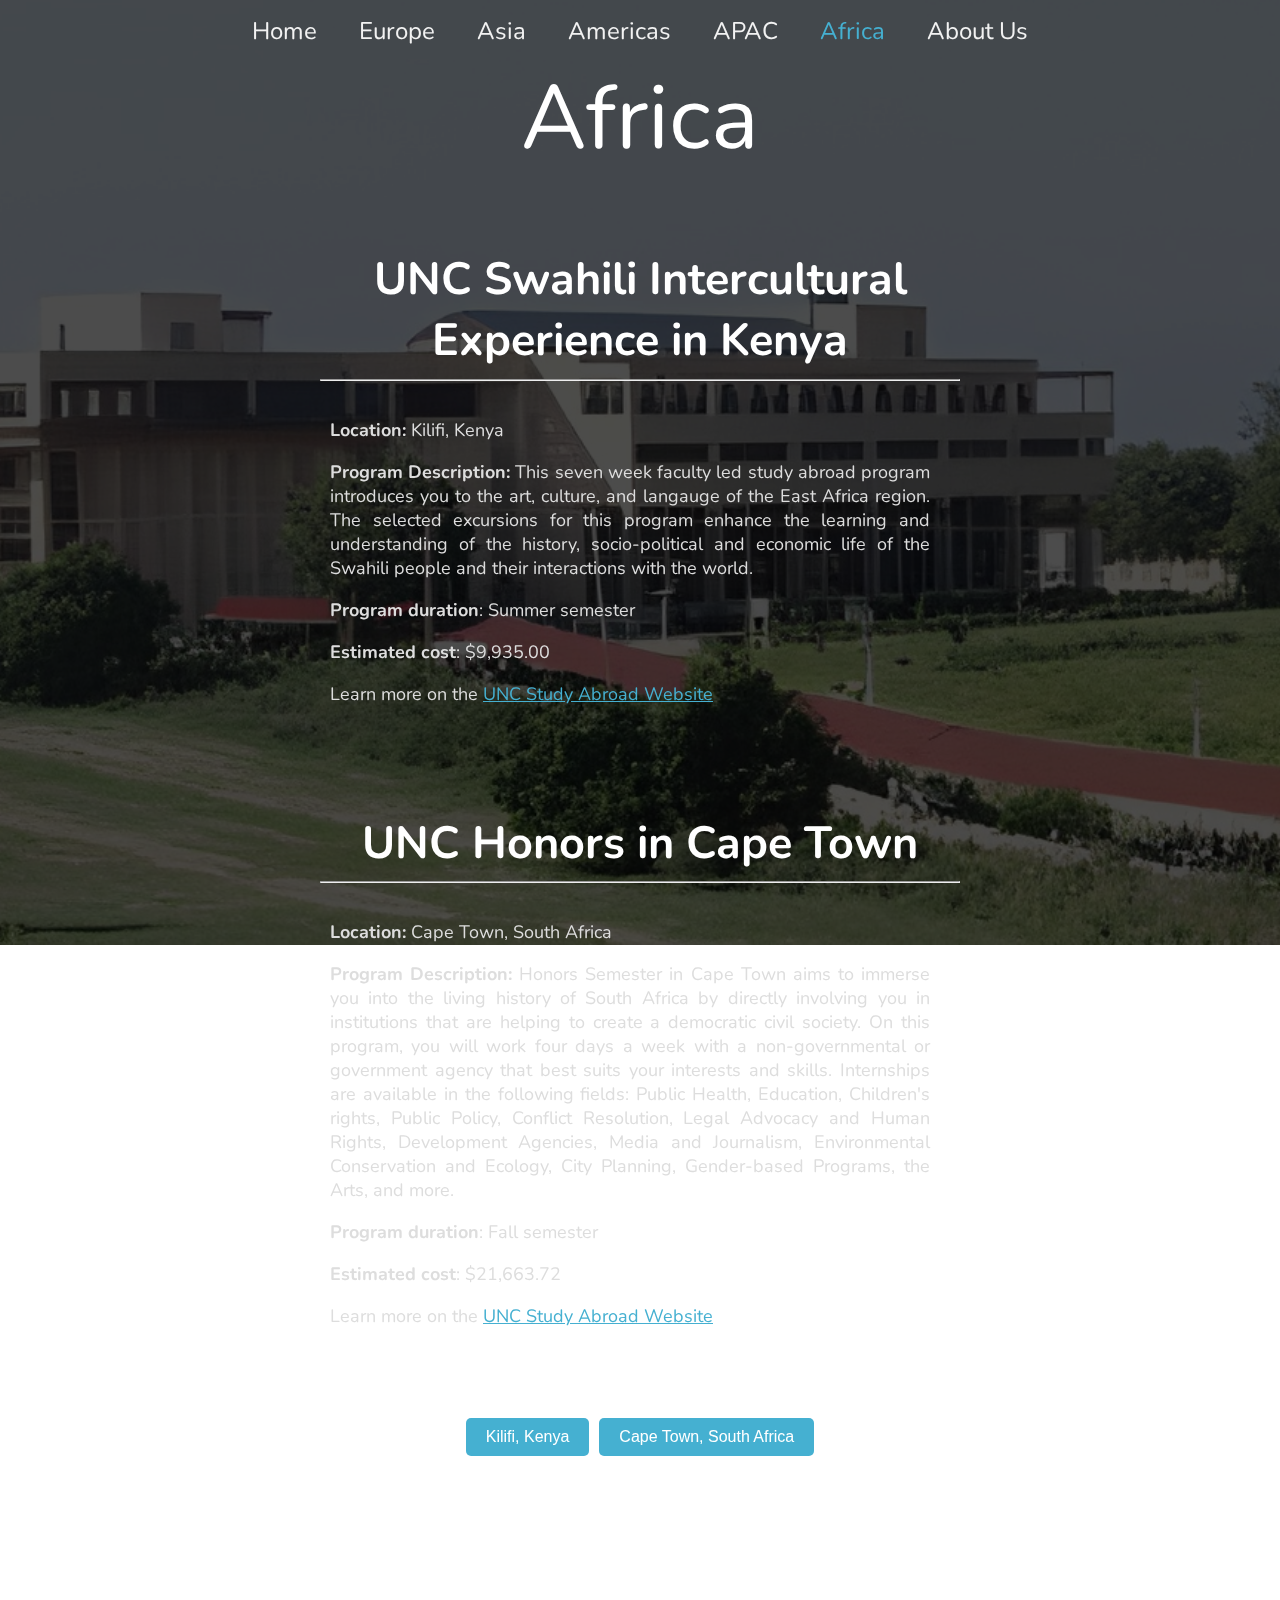
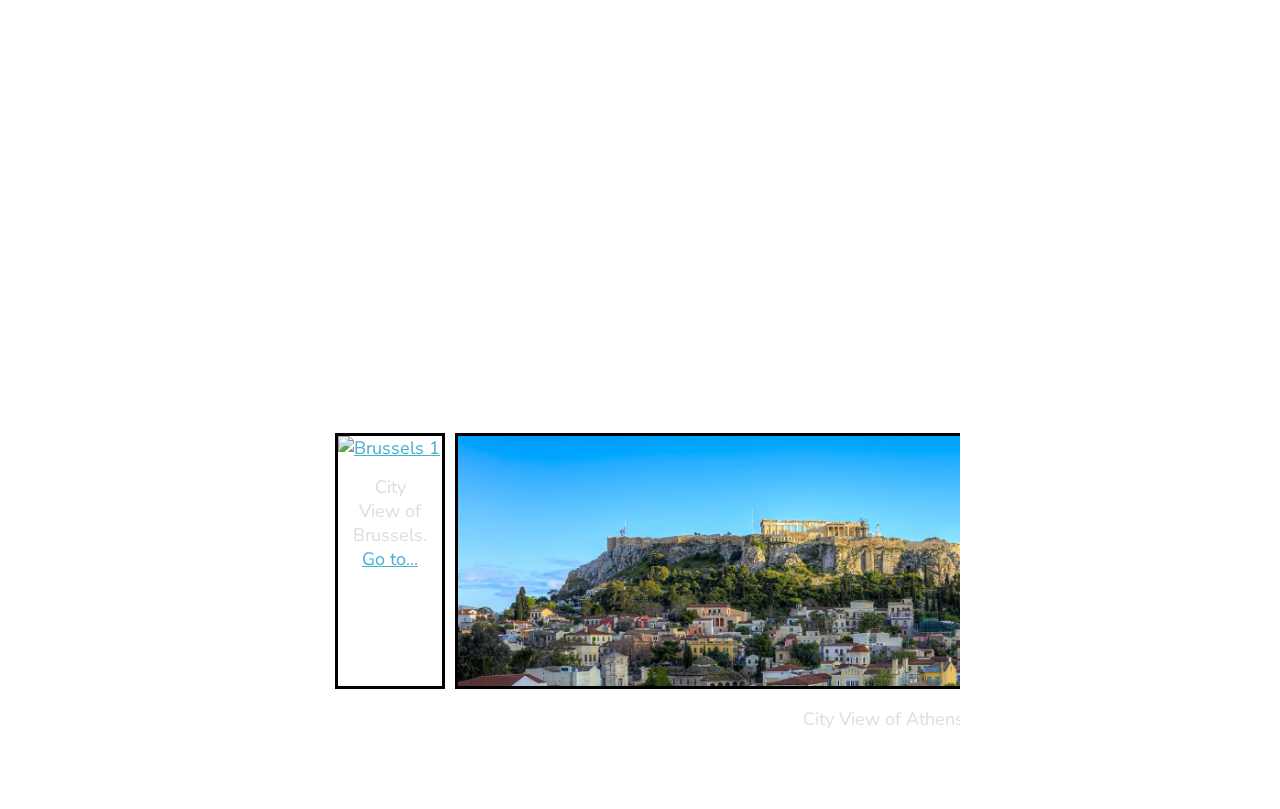
==== africa.html @ 7b81cf66 "commit" ====
<!DOCTYPE html>
<html lang="en">
<head>
  <meta charset="utf-8">
  <title>Africa</title>
  <link href="style.css" rel="stylesheet" type="text/css" />
  <meta name="viewport" content="width=device-width, height=device-height, initial-scale=1">
  <link href="https://api.mapbox.com/mapbox-gl-js/v3.7.0/mapbox-gl.css" rel="stylesheet">
  <script src="https://api.mapbox.com/mapbox-gl-js/v3.7.0/mapbox-gl.js"></script>
  <script
          src="https://code.jquery.com/jquery-3.7.1.slim.min.js"
          integrity="sha256-kmHvs0B+OpCW5GVHUNjv9rOmY0IvSIRcf7zGUDTDQM8="
          crossorigin="anonymous">
  </script>
  <link rel="stylesheet" href="https://cdnjs.cloudflare.com/ajax/libs/font-awesome/6.5.1/css/all.min.css" integrity="sha512-DTOQO9RWCH3ppGqcWaEA1BIZOC6xxalwEsw9c2QQeAIftl+Vegovlnee1c9QX4TctnWMn13TZye+giMm8e2LwA==" crossorigin="anonymous" referrerpolicy="no-referrer" />
  <script src="scripts.js"></script>
  <link rel="icon" type="image/x-icon" href="img/unc logo.png">
</head>

<body>
<div class="backgroundaf">
  <div class="background-black"></div>
</div>

<div class="navbar">
  <a href="index.html">Home</a>
  <a href="europe.html">Europe</a>
  <a href="asia.html">Asia</a>
  <a href="americas.html">Americas</a>
  <a href="apac.html">APAC</a>
  <a href="africa.html" class="active">Africa</a>
  <a href="about.html">About Us</a>
</div>

<div class="title0">
  Africa
</div>

<br>
<div class="col-6 container" id="kenya">
  <div class="title1">
    <h2>UNC Swahili Intercultural Experience in Kenya</h2>
  </div>
  <hr>
  <div class="content1">
    <div class="text1">
      <p><strong>Location: </strong>Kilifi, Kenya</p>
      <p> <strong>Program Description: </strong>This seven week faculty led study abroad program introduces you to the art, culture, and langauge of the East Africa region. The selected excursions for this program enhance the learning and understanding of the history, socio-political and economic life of the Swahili people and their interactions with the world.
      </p>
      <p><strong>Program duration</strong>: Summer semester</p>
      <p><strong>Estimated cost</strong>: $9,935.00</p>
      <p>Learn more on the <a href="https://heelsabroad.unc.edu/_portal/tds-program-brochure?programid=12547">UNC Study Abroad Website</a></p>
    </div>
  </div>
</div>

<br>
<div class="col-6 container" id="cape">
  <div class="title1">
    <h2>UNC Honors in Cape Town</h2>
  </div>
  <hr>
  <div class="content1">
    <div class="text1">
      <p><strong>Location: </strong>Cape Town, South Africa</p>
      <p> <strong>Program Description: </strong>Honors Semester in Cape Town aims to immerse you into the living history of South Africa by directly involving you in institutions that are helping to create a democratic civil society. On this program, you will work four days a week with a non-governmental or government agency that best suits your interests and skills. Internships are available in the following fields: Public Health, Education, Children's rights, Public Policy, Conflict Resolution, Legal Advocacy and Human Rights, Development Agencies, Media and Journalism, Environmental Conservation and Ecology, City Planning, Gender-based Programs, the Arts, and more.
      </p>
      <p><strong>Program duration</strong>: Fall semester</p>
      <p><strong>Estimated cost</strong>: $21,663.72</p>
      <p>Learn more on the <a href="https://heelsabroad.unc.edu/_portal/tds-program-brochure?programid=10218">UNC Study Abroad Website</a></p>
    </div>
  </div>
</div>

<br>
<div class="col-6 container">
  <div class="buttons">
    <button class="btn" onclick="changeMap(-3.62, 39.846)">Kilifi, Kenya</button>
    <button class="btn" onclick="changeMap(-33.948, 18.476)">Cape Town, South Africa</button>
  </div>
  <div class="map" data-lat="-3.62" data-lng="39.846">
    <script src="mapbox_street.js"></script>
  </div>
</div>

<br>
<div class="col-6 container">
  <div class="content5">
    <div class="responsive">
      <div class="gallery">
        <a target="_blank" href="img/europe/brussels_1.png">
          <img src="img/europe/brussels_1.png" alt="Brussels 1">
        </a>
        <div class="desc">City View of Brussels.
          <a href="https://heelsabroad.unc.edu/_portal/tds-program-brochure?programid=11760">Go to...</a>
        </div>
      </div>
    </div>
    <div class="responsive">
      <div class="gallery">
        <a target="_blank" href="img/europe/greece_1.png">
          <img src="img/europe/greece_1.png" alt="Greece 1">
        </a>
        <div class="desc">City View of Athens.
          <a href="https://heelsabroad.unc.edu/_portal/tds-program-brochure?programid=12550">Go to...</a>
        </div>
      </div>
    </div>
    <div class="responsive">
      <div class="gallery">
        <a target="_blank" href="img/europe/spain_1.png">
          <img src="img/europe/spain_1.png" alt="Spain 1">
        </a>
        <div class="desc">Street view of Pamplona
          <a href="https://heelsabroad.unc.edu/_portal/tds-program-brochure?programid=10328">Go to...</a>
        </div>
      </div>
    </div>
    <div class="responsive">
      <div class="gallery">
        <a target="_blank" href="img/europe/spain_2.jpg">
          <img src="img/europe/spain_2.jpg" alt="Spain 2">
        </a>
        <div class="desc"> Second view of Pamplona
          <a href="https://heelsabroad.unc.edu/_portal/tds-program-brochure?programid=10328">Go to...</a>
        </div>
      </div>
    </div>
    <div class="responsive">
      <div class="gallery">
        <a target="_blank" href="img/europe/spain_3.png">
          <img src="img/europe/spain_3.png" alt="Spain 3">
        </a>
        <div class="desc">Students in class at the Universidad de Navarra.
          <a href="https://heelsabroad.unc.edu/_portal/tds-program-brochure?programid=10328">Go to...</a>
        </div>
      </div>
    </div>
    <div class="responsive">
      <div class="gallery">
        <a target="_blank" href="img/europe/spain_4.png">
          <img src="img/europe/spain_4.png" alt="Spain 4">
        </a>
        <div class="desc">Green spaces of the Universidad de Navarra, Pamplona campus.
          <a href="https://heelsabroad.unc.edu/_portal/tds-program-brochure?programid=10328">Go to...</a>
        </div>
      </div>
    </div>
    <div class="responsive">
      <div class="gallery">
        <a target="_blank" href="img/europe/spain-5.jpg">
          <img src="img/europe/spain-5.jpg" alt="Spain 5">
        </a>
        <div class="desc">University Residence Hall in Pamplona.
          <a href="https://heelsabroad.unc.edu/_portal/tds-program-brochure?programid=10328">Go to...</a>
        </div>
      </div>
    </div>
  </div>
</div>
</body>
</html>
---- style.css ----
@import url('https://fonts.googleapis.com/css2?family=Nunito:ital,wght@0,200..1000;1,200..1000&display=swap');
@import url('https://fonts.googleapis.com/css2?family=PT+Serif:ital,wght@0,400;0,700;1,400;1,700&display=swap');

html, body {
    font-family: Nunito;
    margin: 0;
    padding: 0;
}

[class*="col-"] {
    width: 100%
}

li{
    text-align: left;
}
@media only screen and (min-width: 900px) {
    .col-1 { width: 8.33%; }
    .col-2 { width: 16.66%; }
    .col-3 { width: 25%; }
    .col-4 { width: 33.33%; }
    .col-5 { width: 41.66%; }
    .col-6 { width: 50%; }
    .col-7 { width: 58.33%; }
    .col-8 { width: 66.66%; }
    .col-9 { width: 75%; }
    .col-10 { width: 83.33%; }
    .col-11 { width: 91.66%; }
    .col-12 { width: 100%; }

    .navbar a.dropbutton {
        display: none;
    }
}

.title0 {
    color: white;
    font-size: 90px;
    text-align: center;
}

body {
    overflow-x: hidden;
}

.background {
    position: fixed;
    width: 110vw;
    height: 110vh;
    left: -5vw;
    top: -5vh;
    z-index: -1;
    background-image: url('img/background.jpg');
    background-size: cover;
    background-position: center;
}

.backgroundeu {
    position: fixed;
    width: 110vw;
    height: 110vh;
    left: -5vw;
    top: -5vh;
    z-index: -1;
    background-image: url('img/europe/greece_2.jpg');
    background-size: cover;
    background-position: center;
}

.backgroundasia {
    position: fixed;
    width: 110vw;
    height: 110vh;
    left: -5vw;
    top: -5vh;
    z-index: -1;
    background-image: url('img/asia/seoul_1.jpg');
    background-size: cover;
    background-position: center;
}

.backgroundapac {
    position: fixed;
    width: 110vw;
    height: 110vh;
    left: -5vw;
    top: -5vh;
    z-index: -1;
    background-image: url('img/apac/australia_5.jpeg');
    background-size: cover;
    background-position: center;
}

.backgroundamer {
    position: fixed;
    width: 110vw;
    height: 110vh;
    left: -5vw;
    top: -5vh;
    z-index: -1;
    background-image: url('img/americas/alaska_3.jpg');
    background-size: cover;
    background-position: center;
}

.backgroundaf {
    position: fixed;
    width: 110vw;
    height: 110vh;
    left: -5vw;
    top: -5vh;
    z-index: -1;
    background-image: url('img/africa/pwani_1.jpeg');
    background-size: cover;
    background-position: center;
}

.background-black {
    position: absolute;
    background-color: black;
    width: 100%;
    height: 100%;
    opacity: 70%;
}

.navbar {
    width: fit-content;
    overflow: hidden;
    margin-left: auto;
    margin-right: auto;
    top: 0;
}

.navbar_m {
    position: absolute;
    top: 0;
    left: 0;
    width: 100%;
    z-index: 10;
    display: flex;
    justify-content: center;
    overflow: hidden;
    margin-left: auto;
    margin-right: auto;
}

.navbar > a {
    position: relative;
    float: left;
    display: block;
    color: #f2f2f2;
    text-align: center;
    padding: 15px 16px 10px;
    text-decoration: none;
    font-size: 24px;
    margin: auto 5px;
}

.navbar_m > a {
    position: relative;
    float: left;
    display: block;
    color: #808080;
    text-align: center;
    padding: 15px 16px 10px;
    text-decoration: none;
    font-size: 24px;
    margin: auto 5px;
}

.navbar > a::after, .navbar_m > a::after {
    content: '';
    position: absolute;
    width: 100%;
    transform: scaleX(0);
    height: 2px;
    bottom: 0;
    left: 0;
    background-color: #f2f2f2;
    transform-origin: bottom right;
    transition: transform 0.25s ease-out;
}

.navbar > a.active::after, .navbar_m > a.active::after {
    background-color: #45b0d1;
}

.navbar > a:hover::after, .navbar_m > a:hover::after {
    transform: scaleX(1);
    transform-origin: bottom center;
}

.navbar a.active, .navbar_m a.active, a {
    color: #45b0d1;
}

a {
    color: #45b0d1;
}

.container {
    margin-left: auto;
    margin-right: auto;
    font-size: 18px;
    padding: 10px;
    text-align: justify;
    color: #dddddd;
    transition: all 0.5s;
}

.container.visible {
    opacity: 100%;
}

.content1, .content2, .content3, .content4, .content5 {
    display: flex;
    padding: 10px;
}

.content2 {
    flex-direction: row;
    justify-content: center;
    padding: 20px;
}

.content4 {
    border: 1px solid #b2aeae;
    border-bottom-width: 0;
    border-left-width: 0;
    border-right-width: 0;
}

.content5 {
    overflow-x: scroll;
}

.title1 {
    width: 100%;
    text-align: center;
    font-size: 30px;
    margin-bottom: -30px;
    color: white;
}

.text1, .text2, .text3, .text4 {
    padding: 0 20px 0 0;
}

.text1, .text3 {
    flex: 1;
}

.text2 {
    flex: 2;
}

.text4 {
    width: 100%;
    overflow-wrap: break-word;
    text-align: start;
}

.image1 {
    flex: 1;
    width: 50%;
    height: auto;
    object-fit: contain;
    padding: 20px 0px 0px 0px;
}

.image2 {
    max-width: calc(33.33% - 20px);
    height: auto;
    object-fit: contain;
    padding: 20px 0px 0px 0px;
}

.image3 {
    flex: 1;
    padding: 10px;
    width: 40%;
    height: auto;
    object-fit: contain;
    padding: 10px;
}

.image4 {
    display: block;
    margin: 0 auto;
    padding: 10px 0px 10px 0px;
    max-width: 95%;
    height: auto;
    object-fit: contain;
}

div.gallery {
    margin: 5px;
    margin-bottom: 100px;
    border: 3px solid #000000;
    float: left;
    height: 250px;
}

div.gallery:hover {
    border: 3px solid #777;
}

div.gallery img {
    width: auto;
    height: 100%;
}

div.desc {
    padding: 15px;
    text-align: center;
}

.map {
    margin: 0;
    padding: 0;
    width: 100%;
    height: 500px;
}

.buttons {
    display: flex;
    justify-content: center;
    gap: 10px;
    margin: 20px 0;
}

.btn {
    background-color: #45b0d1;
    color: white;
    border: none;
    padding: 10px 20px;
    font-size: 16px;
    cursor: pointer;
    border-radius: 5px;
    transition: background-color 0.3s ease;
}

.btn:hover {
    background-color: #3589a6;
}

.btn:active {
    background-color: #2a6d84;
}
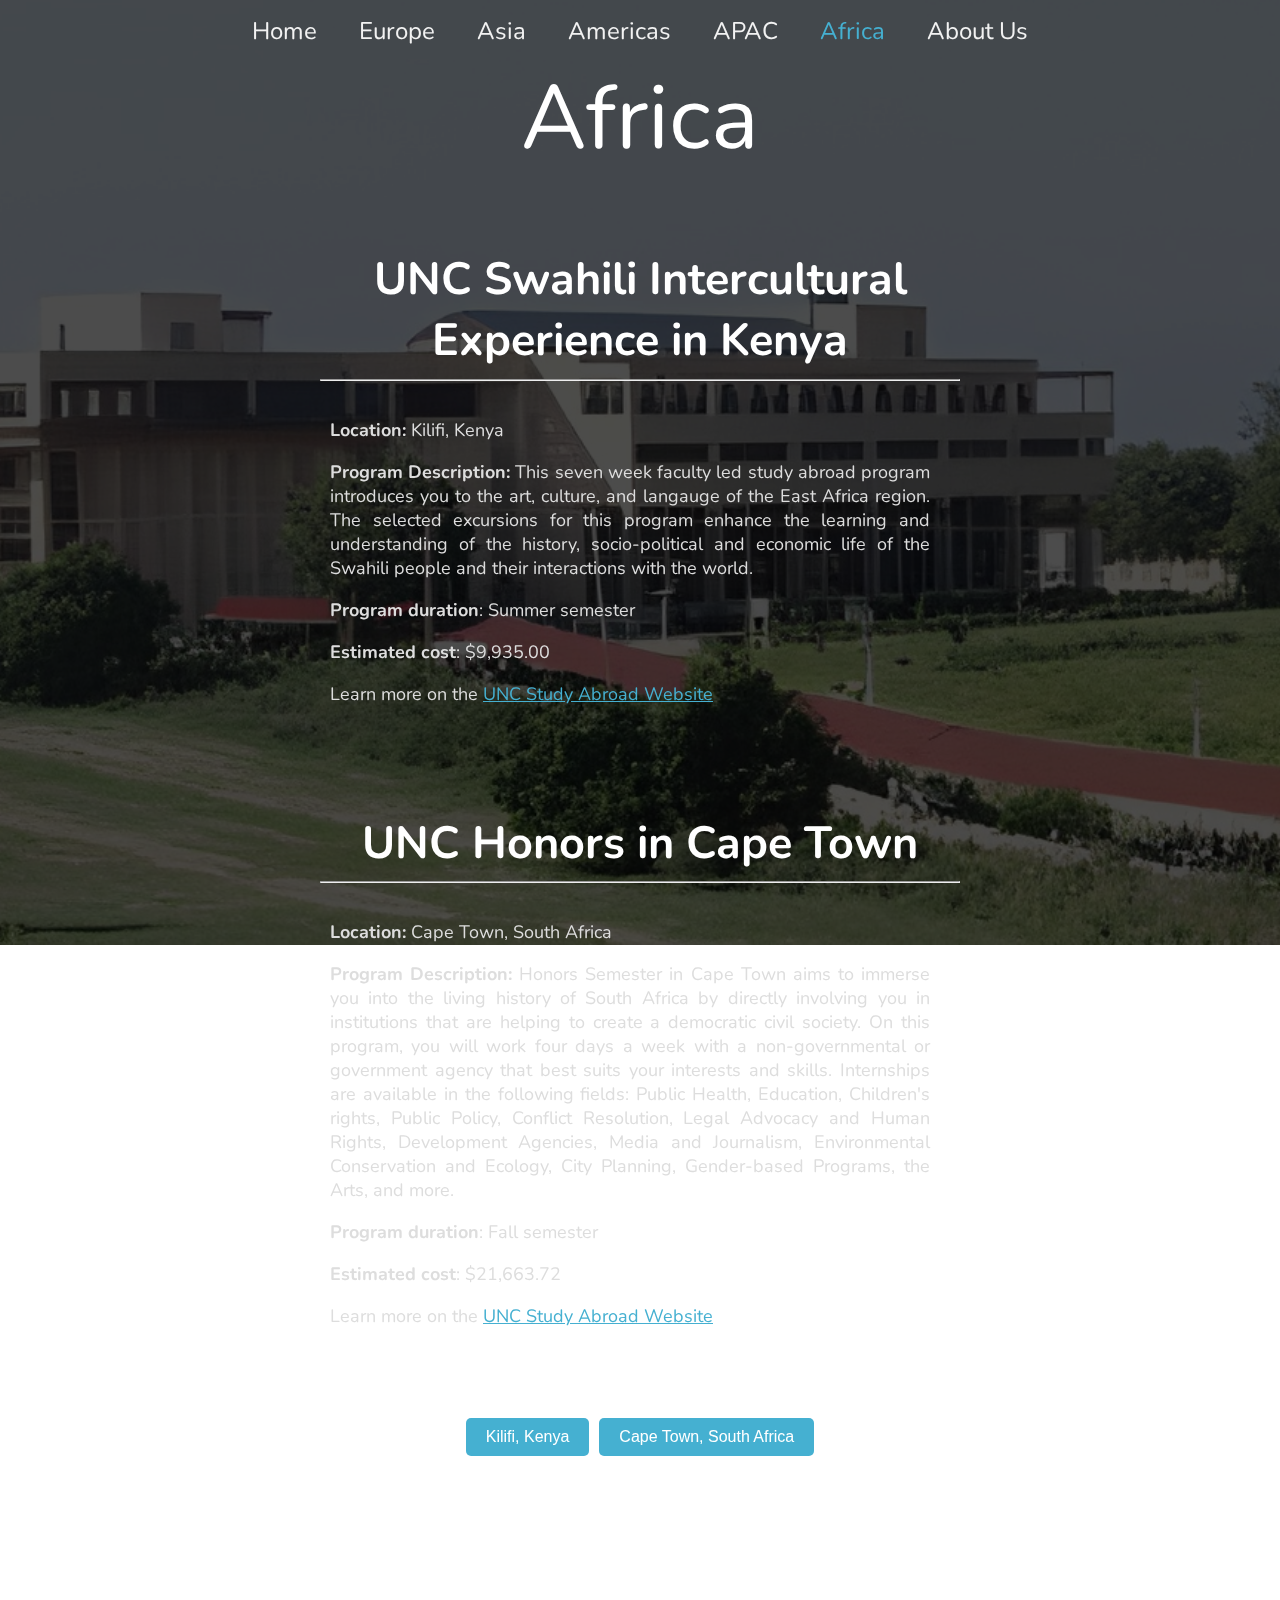
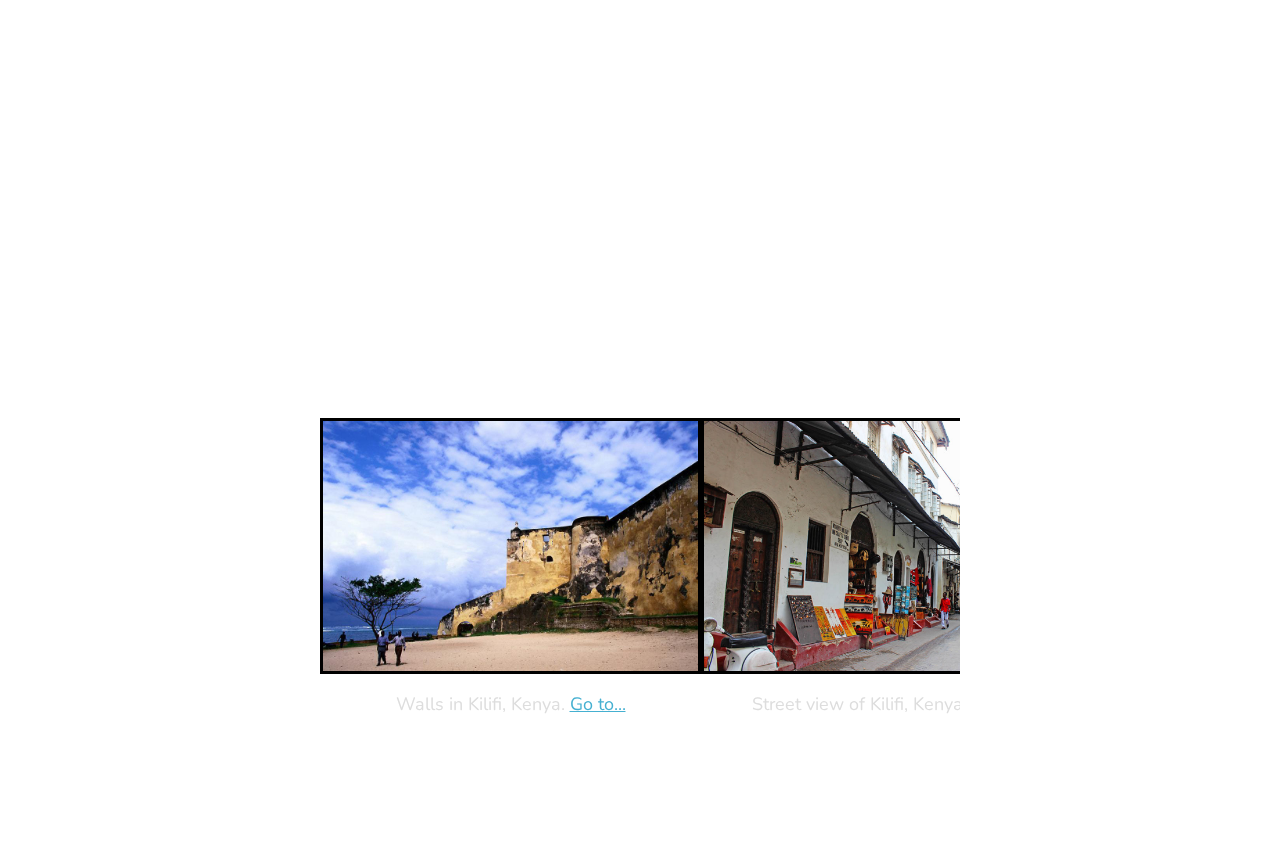
==== commit 0073b718: "commit" ====
--- a/africa.html
+++ b/africa.html
@@ -85,74 +85,44 @@
 
 <br>
 <div class="col-6 container">
-  <div class="content5">
+  <div class="content2">
     <div class="responsive">
       <div class="gallery">
-        <a target="_blank" href="img/europe/brussels_1.png">
-          <img src="img/europe/brussels_1.png" alt="Brussels 1">
+        <a target="_blank" href="img/africa/pwani_2.jpg">
+          <img src="img/africa/pwani_2.jpg" alt="Brussels 1">
         </a>
-        <div class="desc">City View of Brussels.
-          <a href="https://heelsabroad.unc.edu/_portal/tds-program-brochure?programid=11760">Go to...</a>
+        <div class="desc">Walls in Kilifi, Kenya.
+          <a href="https://heelsabroad.unc.edu/_portal/tds-program-brochure?programid=12547">Go to...</a>
         </div>
       </div>
     </div>
     <div class="responsive">
       <div class="gallery">
-        <a target="_blank" href="img/europe/greece_1.png">
-          <img src="img/europe/greece_1.png" alt="Greece 1">
+        <a target="_blank" href="img/africa/pwani_3.png">
+          <img src="img/africa/pwani_3.png" alt="Greece 1">
         </a>
-        <div class="desc">City View of Athens.
-          <a href="https://heelsabroad.unc.edu/_portal/tds-program-brochure?programid=12550">Go to...</a>
+        <div class="desc">Street view of Kilifi, Kenya.
+          <a href="https://heelsabroad.unc.edu/_portal/tds-program-brochure?programid=12547">Go to...</a>
         </div>
       </div>
     </div>
     <div class="responsive">
       <div class="gallery">
-        <a target="_blank" href="img/europe/spain_1.png">
-          <img src="img/europe/spain_1.png" alt="Spain 1">
+        <a target="_blank" href="img/africa/pwani_4.jpg">
+          <img src="img/africa/pwani_4.jpg" alt="Spain 1">
         </a>
-        <div class="desc">Street view of Pamplona
-          <a href="https://heelsabroad.unc.edu/_portal/tds-program-brochure?programid=10328">Go to...</a>
+        <div class="desc">Street vendor in Kilifi, Kenya.
+          <a href="https://heelsabroad.unc.edu/_portal/tds-program-brochure?programid=12547">Go to...</a>
         </div>
       </div>
     </div>
     <div class="responsive">
       <div class="gallery">
-        <a target="_blank" href="img/europe/spain_2.jpg">
-          <img src="img/europe/spain_2.jpg" alt="Spain 2">
+        <a target="_blank" href="img/africa/cape_1.png">
+          <img src="img/africa/cape_1.png" alt="Spain 2">
         </a>
-        <div class="desc"> Second view of Pamplona
-          <a href="https://heelsabroad.unc.edu/_portal/tds-program-brochure?programid=10328">Go to...</a>
-        </div>
-      </div>
-    </div>
-    <div class="responsive">
-      <div class="gallery">
-        <a target="_blank" href="img/europe/spain_3.png">
-          <img src="img/europe/spain_3.png" alt="Spain 3">
-        </a>
-        <div class="desc">Students in class at the Universidad de Navarra.
-          <a href="https://heelsabroad.unc.edu/_portal/tds-program-brochure?programid=10328">Go to...</a>
-        </div>
-      </div>
-    </div>
-    <div class="responsive">
-      <div class="gallery">
-        <a target="_blank" href="img/europe/spain_4.png">
-          <img src="img/europe/spain_4.png" alt="Spain 4">
-        </a>
-        <div class="desc">Green spaces of the Universidad de Navarra, Pamplona campus.
-          <a href="https://heelsabroad.unc.edu/_portal/tds-program-brochure?programid=10328">Go to...</a>
-        </div>
-      </div>
-    </div>
-    <div class="responsive">
-      <div class="gallery">
-        <a target="_blank" href="img/europe/spain-5.jpg">
-          <img src="img/europe/spain-5.jpg" alt="Spain 5">
-        </a>
-        <div class="desc">University Residence Hall in Pamplona.
-          <a href="https://heelsabroad.unc.edu/_portal/tds-program-brochure?programid=10328">Go to...</a>
+        <div class="desc"> View of Cape Town.
+          <a href="https://heelsabroad.unc.edu/_portal/tds-program-brochure?programid=10218">Go to...</a>
         </div>
       </div>
     </div>
--- a/style.css
+++ b/style.css
@@ -212,26 +212,14 @@
     opacity: 100%;
 }
 
-.content1, .content2, .content3, .content4, .content5 {
+.content1, .content2 {
     display: flex;
     padding: 10px;
 }
 
 .content2 {
-    flex-direction: row;
-    justify-content: center;
-    padding: 20px;
-}
-
-.content4 {
-    border: 1px solid #b2aeae;
-    border-bottom-width: 0;
-    border-left-width: 0;
-    border-right-width: 0;
-}
-
-.content5 {
     overflow-x: scroll;
+    padding: 0px;
 }
 
 .title1 {
@@ -293,24 +281,23 @@
     object-fit: contain;
 }
 
-div.gallery {
-    margin: 5px;
-    margin-bottom: 100px;
+.gallery {
+    margin-bottom: 175px;
     border: 3px solid #000000;
     float: left;
     height: 250px;
 }
 
-div.gallery:hover {
+.gallery:hover {
     border: 3px solid #777;
 }
 
-div.gallery img {
+.gallery img {
     width: auto;
     height: 100%;
 }
 
-div.desc {
+.desc {
     padding: 15px;
     text-align: center;
 }
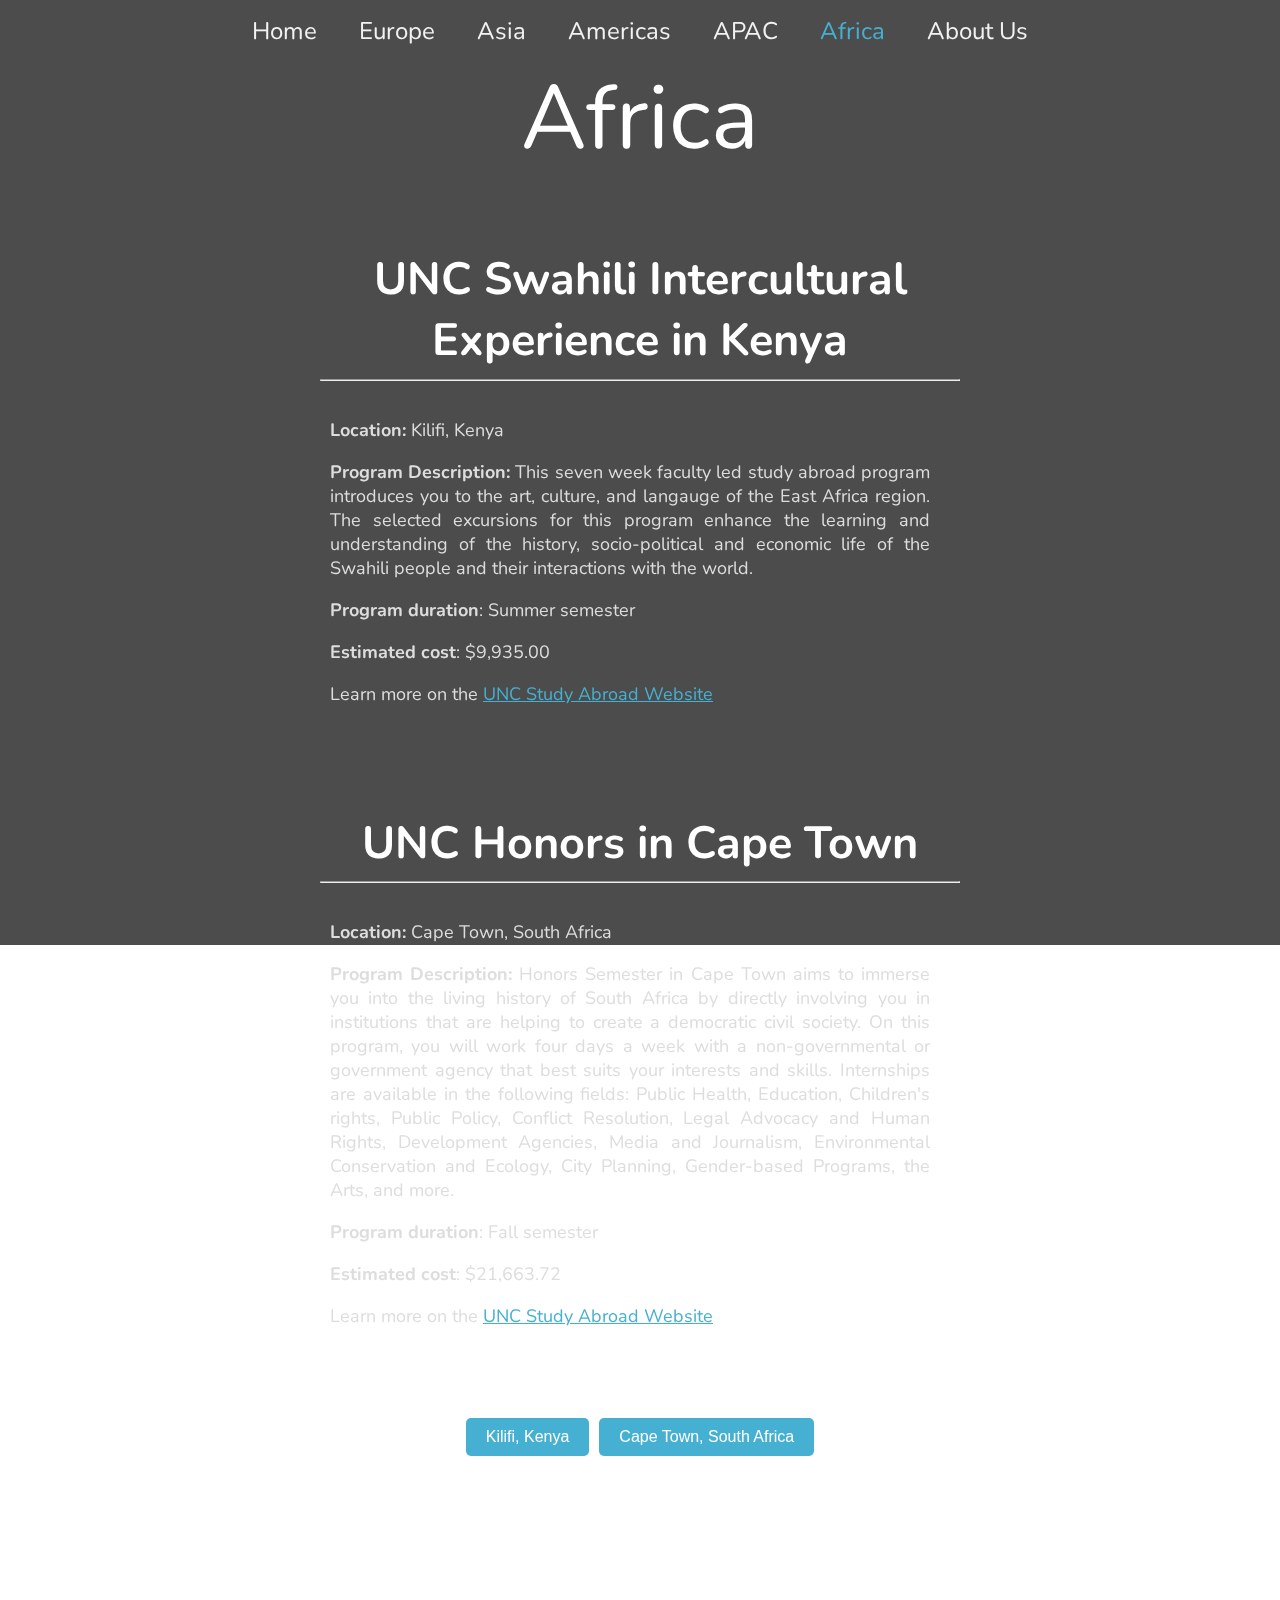
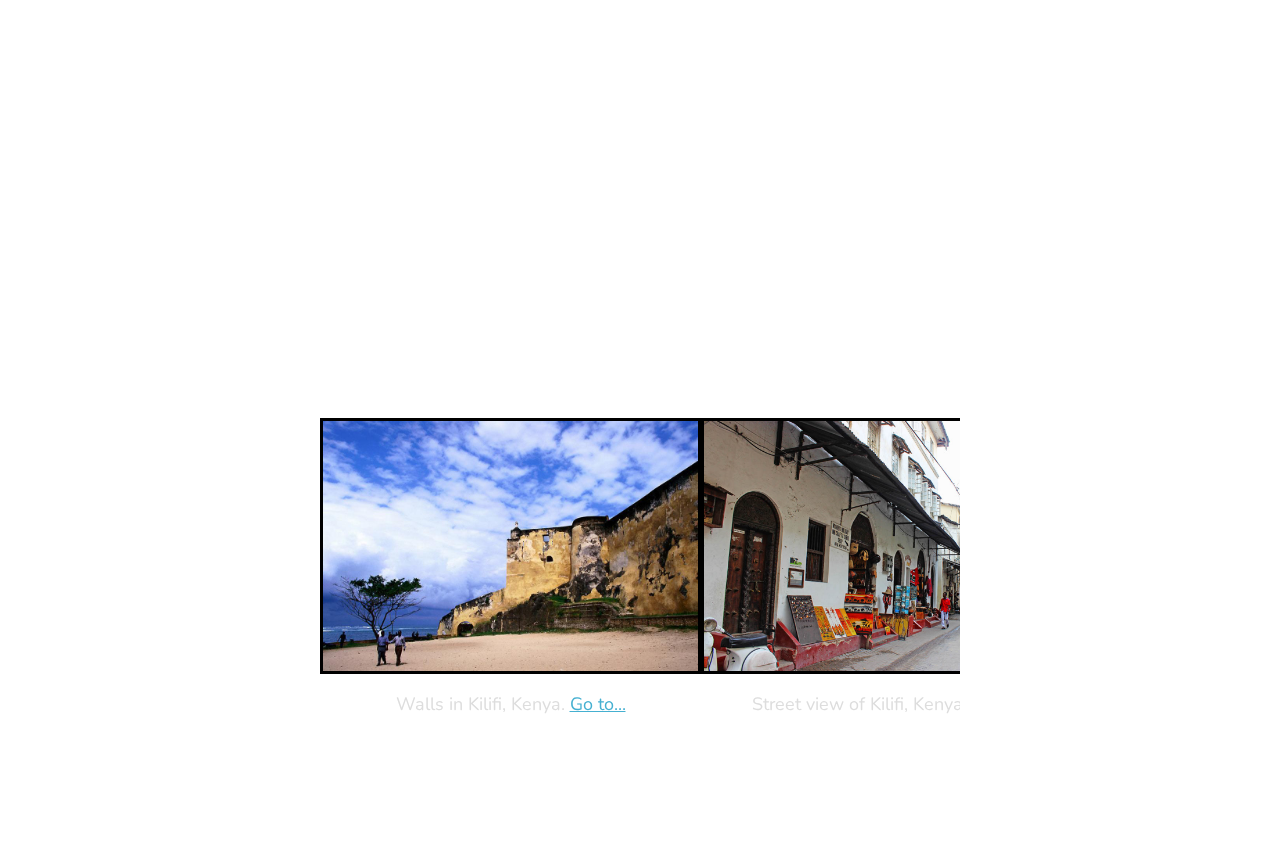
==== commit 6b3aebbe: "commit" ====
--- a/africa.html
+++ b/africa.html
@@ -1,132 +1,126 @@
 <!DOCTYPE html>
 <html lang="en">
 <head>
-  <meta charset="utf-8">
-  <title>Africa</title>
-  <link href="style.css" rel="stylesheet" type="text/css" />
-  <meta name="viewport" content="width=device-width, height=device-height, initial-scale=1">
-  <link href="https://api.mapbox.com/mapbox-gl-js/v3.7.0/mapbox-gl.css" rel="stylesheet">
-  <script src="https://api.mapbox.com/mapbox-gl-js/v3.7.0/mapbox-gl.js"></script>
-  <script
-          src="https://code.jquery.com/jquery-3.7.1.slim.min.js"
-          integrity="sha256-kmHvs0B+OpCW5GVHUNjv9rOmY0IvSIRcf7zGUDTDQM8="
-          crossorigin="anonymous">
-  </script>
-  <link rel="stylesheet" href="https://cdnjs.cloudflare.com/ajax/libs/font-awesome/6.5.1/css/all.min.css" integrity="sha512-DTOQO9RWCH3ppGqcWaEA1BIZOC6xxalwEsw9c2QQeAIftl+Vegovlnee1c9QX4TctnWMn13TZye+giMm8e2LwA==" crossorigin="anonymous" referrerpolicy="no-referrer" />
-  <script src="scripts.js"></script>
-  <link rel="icon" type="image/x-icon" href="img/unc logo.png">
+    <meta charset="utf-8">
+    <title>Africa</title>
+    <link href="style.css" rel="stylesheet" type="text/css" />
+    <meta name="viewport" content="width=device-width, height=device-height, initial-scale=1">
+    <link href="https://api.mapbox.com/mapbox-gl-js/v3.7.0/mapbox-gl.css" rel="stylesheet">
+    <script src="https://api.mapbox.com/mapbox-gl-js/v3.7.0/mapbox-gl.js"></script>
+    <script src="scripts.js"></script>
+    <link rel="icon" type="image/x-icon" href="img/unc logo.png">
 </head>
 
 <body>
 <div class="backgroundaf">
-  <div class="background-black"></div>
+    <div class="background-black"></div>
 </div>
 
 <div class="navbar">
-  <a href="index.html">Home</a>
-  <a href="europe.html">Europe</a>
-  <a href="asia.html">Asia</a>
-  <a href="americas.html">Americas</a>
-  <a href="apac.html">APAC</a>
-  <a href="africa.html" class="active">Africa</a>
-  <a href="about.html">About Us</a>
+    <a href="index.html">Home</a>
+    <a href="europe.html">Europe</a>
+    <a href="asia.html">Asia</a>
+    <a href="americas.html">Americas</a>
+    <a href="apac.html">APAC</a>
+    <a href="africa.html" class="active">Africa</a>
+    <a href="about.html">About Us</a>
 </div>
 
 <div class="title0">
-  Africa
+    Africa
 </div>
 
 <br>
 <div class="col-6 container" id="kenya">
-  <div class="title1">
-    <h2>UNC Swahili Intercultural Experience in Kenya</h2>
-  </div>
-  <hr>
-  <div class="content1">
-    <div class="text1">
-      <p><strong>Location: </strong>Kilifi, Kenya</p>
-      <p> <strong>Program Description: </strong>This seven week faculty led study abroad program introduces you to the art, culture, and langauge of the East Africa region. The selected excursions for this program enhance the learning and understanding of the history, socio-political and economic life of the Swahili people and their interactions with the world.
-      </p>
-      <p><strong>Program duration</strong>: Summer semester</p>
-      <p><strong>Estimated cost</strong>: $9,935.00</p>
-      <p>Learn more on the <a href="https://heelsabroad.unc.edu/_portal/tds-program-brochure?programid=12547">UNC Study Abroad Website</a></p>
+    <div class="title1">
+        <h2>UNC Swahili Intercultural Experience in Kenya</h2>
     </div>
-  </div>
+    <hr>
+    <div class="content1">
+        <div class="text1">
+            <p><strong>Location: </strong>Kilifi, Kenya</p>
+            <p> <strong>Program Description: </strong>This seven week faculty led study abroad program introduces you to the art, culture, and langauge of the East Africa region. The selected excursions for this program enhance the learning and understanding of the history, socio-political and economic life of the Swahili people and their interactions with the world.
+            </p>
+            <p><strong>Program duration</strong>: Summer semester</p>
+            <p><strong>Estimated cost</strong>: $9,935.00</p>
+            <p>Learn more on the <a href="https://heelsabroad.unc.edu/_portal/tds-program-brochure?programid=12547">UNC Study Abroad Website</a></p>
+        </div>
+    </div>
 </div>
 
 <br>
 <div class="col-6 container" id="cape">
-  <div class="title1">
-    <h2>UNC Honors in Cape Town</h2>
-  </div>
-  <hr>
-  <div class="content1">
-    <div class="text1">
-      <p><strong>Location: </strong>Cape Town, South Africa</p>
-      <p> <strong>Program Description: </strong>Honors Semester in Cape Town aims to immerse you into the living history of South Africa by directly involving you in institutions that are helping to create a democratic civil society. On this program, you will work four days a week with a non-governmental or government agency that best suits your interests and skills. Internships are available in the following fields: Public Health, Education, Children's rights, Public Policy, Conflict Resolution, Legal Advocacy and Human Rights, Development Agencies, Media and Journalism, Environmental Conservation and Ecology, City Planning, Gender-based Programs, the Arts, and more.
-      </p>
-      <p><strong>Program duration</strong>: Fall semester</p>
-      <p><strong>Estimated cost</strong>: $21,663.72</p>
-      <p>Learn more on the <a href="https://heelsabroad.unc.edu/_portal/tds-program-brochure?programid=10218">UNC Study Abroad Website</a></p>
+    <div class="title1">
+        <h2>UNC Honors in Cape Town</h2>
     </div>
-  </div>
+    <hr>
+    <div class="content1">
+        <div class="text1">
+            <p><strong>Location: </strong>Cape Town, South Africa</p>
+            <p> <strong>Program Description: </strong>Honors Semester in Cape Town aims to immerse you into the living history of South Africa by directly involving you in institutions that are helping to create a democratic civil society. On this program, you will work four days a week with a non-governmental or government agency that best suits your interests and skills. Internships are available in the following fields: Public Health, Education, Children's rights, Public Policy, Conflict Resolution, Legal Advocacy and Human Rights, Development Agencies, Media and Journalism, Environmental Conservation and Ecology, City Planning, Gender-based Programs, the Arts, and more.
+            </p>
+            <p><strong>Program duration</strong>: Fall semester</p>
+            <p><strong>Estimated cost</strong>: $21,663.72</p>
+            <p>Learn more on the <a href="https://heelsabroad.unc.edu/_portal/tds-program-brochure?programid=10218">UNC Study Abroad Website</a></p>
+        </div>
+    </div>
 </div>
 
 <br>
 <div class="col-6 container">
-  <div class="buttons">
-    <button class="btn" onclick="changeMap(-3.62, 39.846)">Kilifi, Kenya</button>
-    <button class="btn" onclick="changeMap(-33.948, 18.476)">Cape Town, South Africa</button>
-  </div>
-  <div class="map" data-lat="-3.62" data-lng="39.846">
-    <script src="mapbox_street.js"></script>
-  </div>
+    <div class="buttons">
+        <button class="btn" onclick="changeMap(-3.62, 39.846)">Kilifi, Kenya</button>
+        <button class="btn" onclick="changeMap(-33.948, 18.476)">Cape Town, South Africa</button>
+    </div>
+    <div class="map" data-lat="-3.62" data-lng="39.846">
+        <script src="mapbox_street.js"></script>
+    </div>
 </div>
 
 <br>
 <div class="col-6 container">
-  <div class="content2">
-    <div class="responsive">
-      <div class="gallery">
-        <a target="_blank" href="img/africa/pwani_2.jpg">
-          <img src="img/africa/pwani_2.jpg" alt="Brussels 1">
-        </a>
-        <div class="desc">Walls in Kilifi, Kenya.
-          <a href="https://heelsabroad.unc.edu/_portal/tds-program-brochure?programid=12547">Go to...</a>
+    <div class="content2">
+        <div class="responsive">
+            <div class="gallery">
+                <a target="_blank" href="img/africa/pwani_2.jpg">
+                    <img src="img/africa/pwani_2.jpg" alt="Brussels 1">
+                </a>
+                <div class="desc">Walls in Kilifi, Kenya.
+                    <a href="https://heelsabroad.unc.edu/_portal/tds-program-brochure?programid=12547">Go to...</a>
+                </div>
+            </div>
         </div>
-      </div>
+        <div class="responsive">
+            <div class="gallery">
+                <a target="_blank" href="img/africa/pwani_3.png">
+                    <img src="img/africa/pwani_3.png" alt="Greece 1">
+                </a>
+                <div class="desc">Street view of Kilifi, Kenya.
+                    <a href="https://heelsabroad.unc.edu/_portal/tds-program-brochure?programid=12547">Go to...</a>
+                </div>
+            </div>
+        </div>
+        <div class="responsive">
+            <div class="gallery">
+                <a target="_blank" href="img/africa/pwani_4.jpg">
+                    <img src="img/africa/pwani_4.jpg" alt="Spain 1">
+                </a>
+                <div class="desc">Street vendor in Kilifi, Kenya.
+                    <a href="https://heelsabroad.unc.edu/_portal/tds-program-brochure?programid=12547">Go to...</a>
+                </div>
+            </div>
+        </div>
+        <div class="responsive">
+            <div class="gallery">
+                <a target="_blank" href="img/africa/cape_1.png">
+                    <img src="img/africa/cape_1.png" alt="Spain 2">
+                </a>
+                <div class="desc"> View of Cape Town.
+                    <a href="https://heelsabroad.unc.edu/_portal/tds-program-brochure?programid=10218">Go to...</a>
+                </div>
+            </div>
+        </div>
     </div>
-    <div class="responsive">
-      <div class="gallery">
-        <a target="_blank" href="img/africa/pwani_3.png">
-          <img src="img/africa/pwani_3.png" alt="Greece 1">
-        </a>
-        <div class="desc">Street view of Kilifi, Kenya.
-          <a href="https://heelsabroad.unc.edu/_portal/tds-program-brochure?programid=12547">Go to...</a>
-        </div>
-      </div>
-    </div>
-    <div class="responsive">
-      <div class="gallery">
-        <a target="_blank" href="img/africa/pwani_4.jpg">
-          <img src="img/africa/pwani_4.jpg" alt="Spain 1">
-        </a>
-        <div class="desc">Street vendor in Kilifi, Kenya.
-          <a href="https://heelsabroad.unc.edu/_portal/tds-program-brochure?programid=12547">Go to...</a>
-        </div>
-      </div>
-    </div>
-    <div class="responsive">
-      <div class="gallery">
-        <a target="_blank" href="img/africa/cape_1.png">
-          <img src="img/africa/cape_1.png" alt="Spain 2">
-        </a>
-        <div class="desc"> View of Cape Town.
-          <a href="https://heelsabroad.unc.edu/_portal/tds-program-brochure?programid=10218">Go to...</a>
-        </div>
-      </div>
-    </div>
-  </div>
 </div>
 </body>
 </html>--- a/style.css
+++ b/style.css
@@ -168,7 +168,7 @@
     margin: auto 5px;
 }
 
-.navbar > a::after, .navbar_m > a::after {
+.navbar > a::after {
     content: '';
     position: absolute;
     width: 100%;
@@ -177,6 +177,19 @@
     bottom: 0;
     left: 0;
     background-color: #f2f2f2;
+    transform-origin: bottom right;
+    transition: transform 0.25s ease-out;
+}
+
+.navbar_m > a::after {
+    content: '';
+    position: absolute;
+    width: 100%;
+    transform: scaleX(0);
+    height: 2px;
+    bottom: 0;
+    left: 0;
+    background-color: #808080;
     transform-origin: bottom right;
     transition: transform 0.25s ease-out;
 }
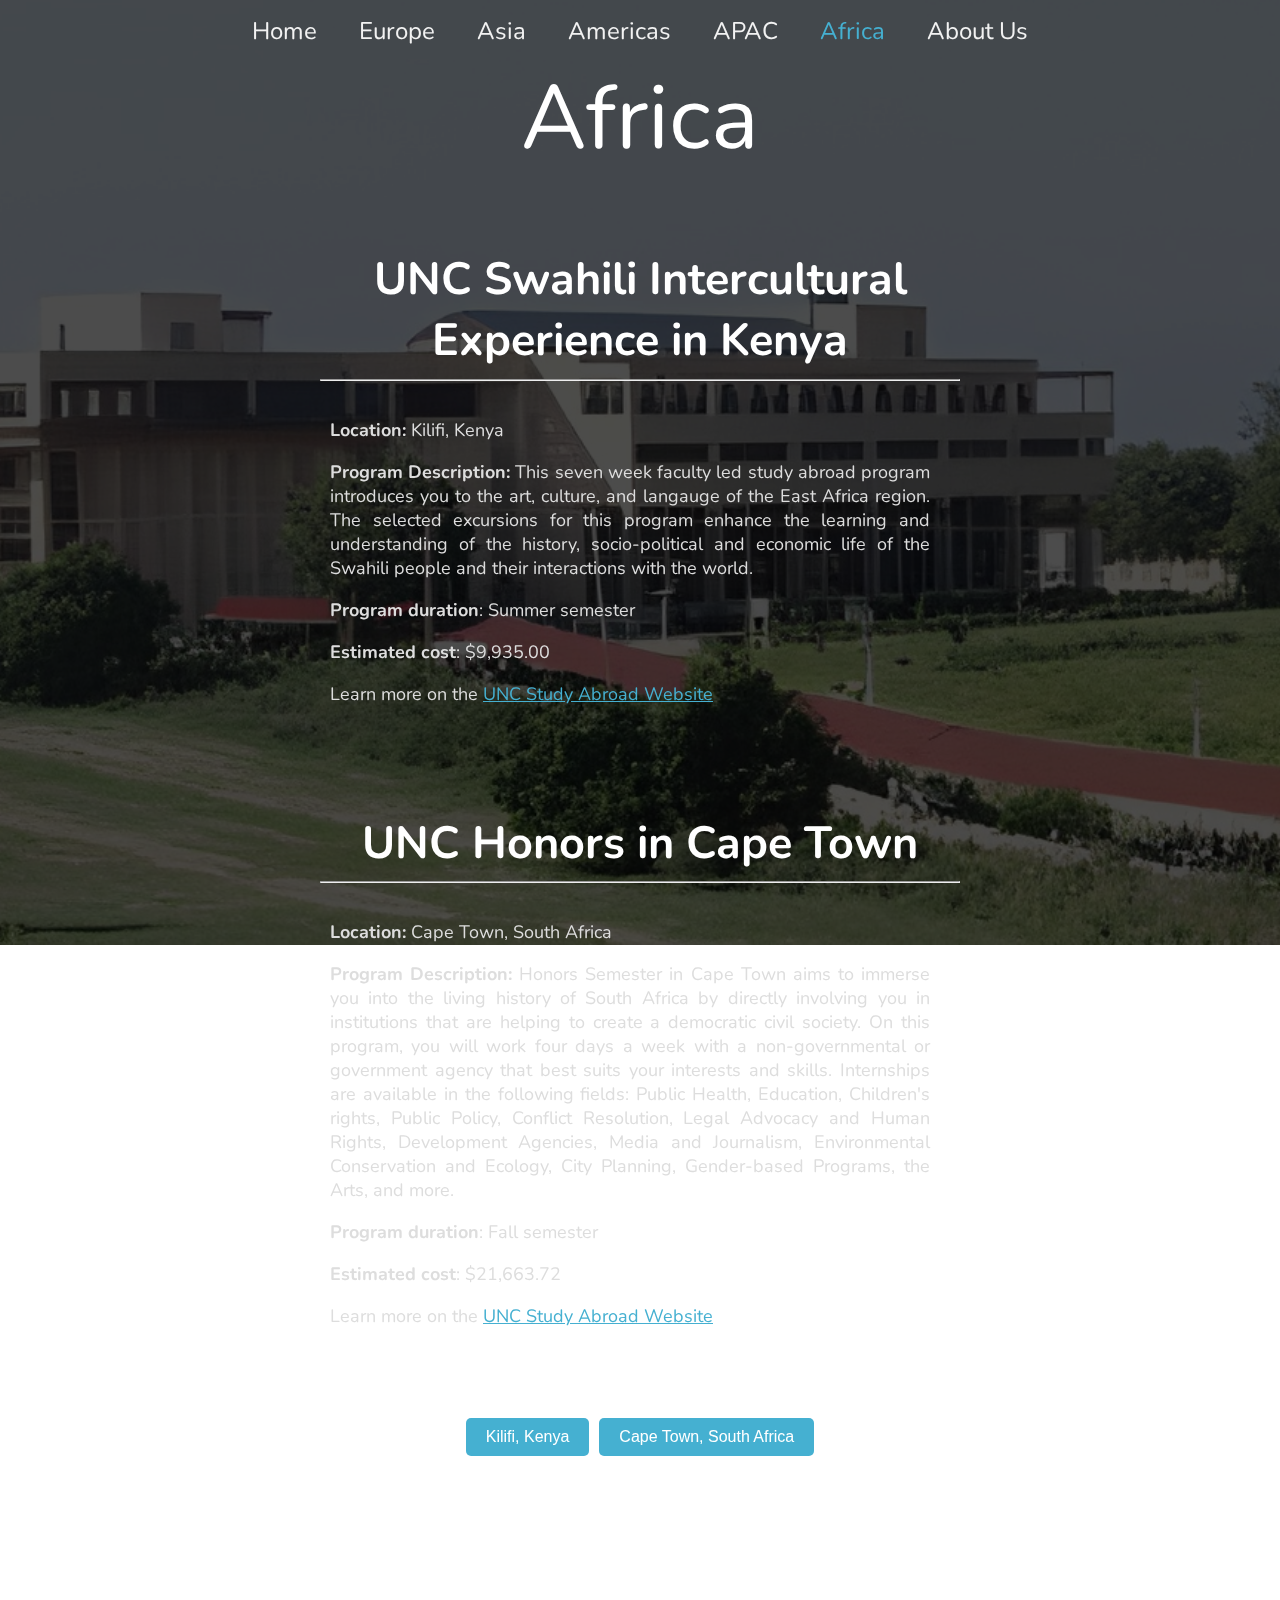
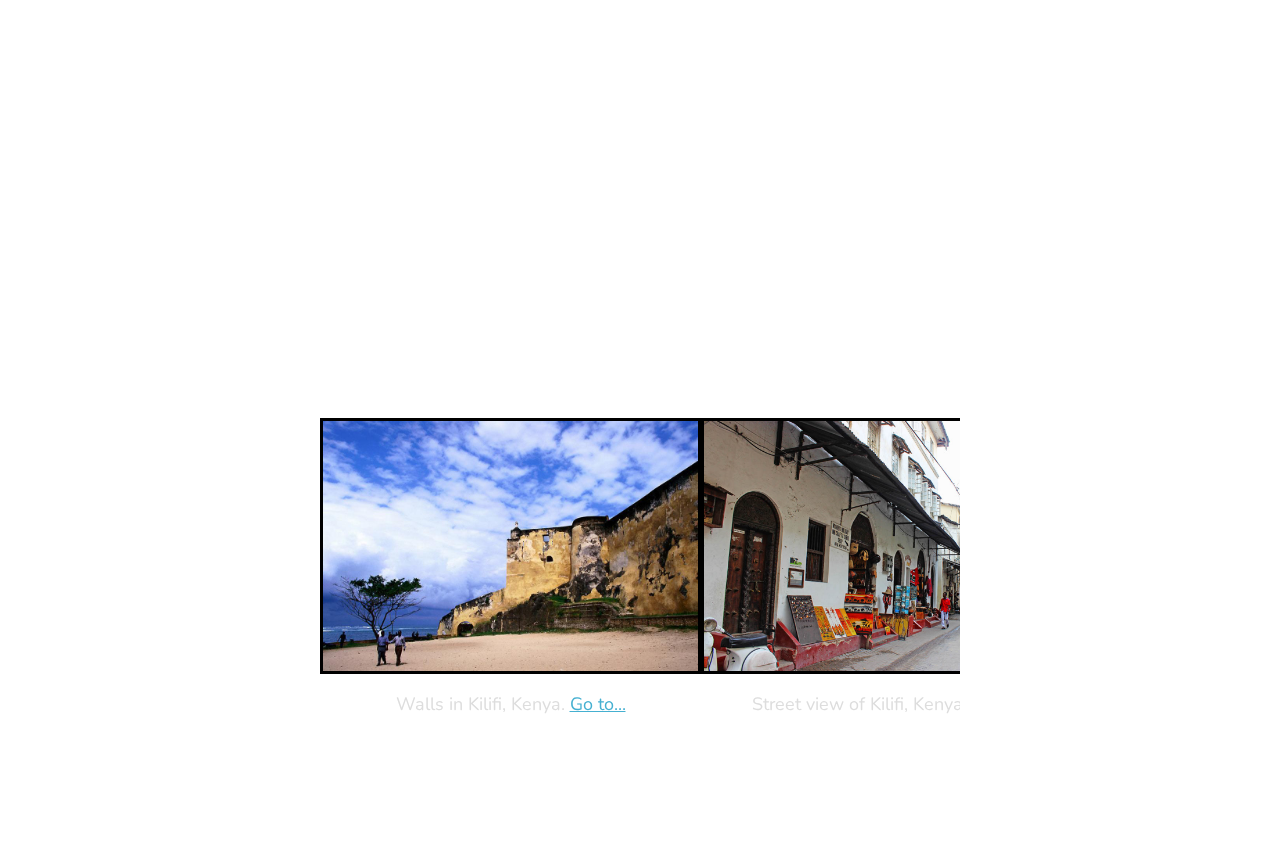
==== commit 6e7ee7da: "commit" ====
--- a/africa.html
+++ b/africa.html
@@ -12,115 +12,115 @@
 </head>
 
 <body>
-<div class="backgroundaf">
-    <div class="background-black"></div>
-</div>
+    <div class="backgroundaf">
+        <div class="background-black"></div>
+    </div>
 
-<div class="navbar">
-    <a href="index.html">Home</a>
-    <a href="europe.html">Europe</a>
-    <a href="asia.html">Asia</a>
-    <a href="americas.html">Americas</a>
-    <a href="apac.html">APAC</a>
-    <a href="africa.html" class="active">Africa</a>
-    <a href="about.html">About Us</a>
-</div>
+    <div class="navbar">
+        <a href="index.html">Home</a>
+        <a href="europe.html">Europe</a>
+        <a href="asia.html">Asia</a>
+        <a href="americas.html">Americas</a>
+        <a href="apac.html">APAC</a>
+        <a href="africa.html" class="active">Africa</a>
+        <a href="about.html">About Us</a>
+    </div>
 
-<div class="title0">
-    Africa
-</div>
+    <div class="title0">
+        Africa
+    </div>
 
-<br>
-<div class="col-6 container" id="kenya">
-    <div class="title1">
-        <h2>UNC Swahili Intercultural Experience in Kenya</h2>
-    </div>
-    <hr>
-    <div class="content1">
-        <div class="text1">
-            <p><strong>Location: </strong>Kilifi, Kenya</p>
-            <p> <strong>Program Description: </strong>This seven week faculty led study abroad program introduces you to the art, culture, and langauge of the East Africa region. The selected excursions for this program enhance the learning and understanding of the history, socio-political and economic life of the Swahili people and their interactions with the world.
-            </p>
-            <p><strong>Program duration</strong>: Summer semester</p>
-            <p><strong>Estimated cost</strong>: $9,935.00</p>
-            <p>Learn more on the <a href="https://heelsabroad.unc.edu/_portal/tds-program-brochure?programid=12547">UNC Study Abroad Website</a></p>
+    <br>
+    <div class="col-6 container" id="kenya">
+        <div class="title1">
+            <h2>UNC Swahili Intercultural Experience in Kenya</h2>
+        </div>
+        <hr>
+        <div class="content1">
+            <div class="text1">
+                <p><strong>Location: </strong>Kilifi, Kenya</p>
+                <p> <strong>Program Description: </strong>This seven week faculty led study abroad program introduces you to the art, culture, and langauge of the East Africa region. The selected excursions for this program enhance the learning and understanding of the history, socio-political and economic life of the Swahili people and their interactions with the world.
+                </p>
+                <p><strong>Program duration</strong>: Summer semester</p>
+                <p><strong>Estimated cost</strong>: $9,935.00</p>
+                <p>Learn more on the <a href="https://heelsabroad.unc.edu/_portal/tds-program-brochure?programid=12547">UNC Study Abroad Website</a></p>
+            </div>
         </div>
     </div>
-</div>
 
-<br>
-<div class="col-6 container" id="cape">
-    <div class="title1">
-        <h2>UNC Honors in Cape Town</h2>
-    </div>
-    <hr>
-    <div class="content1">
-        <div class="text1">
-            <p><strong>Location: </strong>Cape Town, South Africa</p>
-            <p> <strong>Program Description: </strong>Honors Semester in Cape Town aims to immerse you into the living history of South Africa by directly involving you in institutions that are helping to create a democratic civil society. On this program, you will work four days a week with a non-governmental or government agency that best suits your interests and skills. Internships are available in the following fields: Public Health, Education, Children's rights, Public Policy, Conflict Resolution, Legal Advocacy and Human Rights, Development Agencies, Media and Journalism, Environmental Conservation and Ecology, City Planning, Gender-based Programs, the Arts, and more.
-            </p>
-            <p><strong>Program duration</strong>: Fall semester</p>
-            <p><strong>Estimated cost</strong>: $21,663.72</p>
-            <p>Learn more on the <a href="https://heelsabroad.unc.edu/_portal/tds-program-brochure?programid=10218">UNC Study Abroad Website</a></p>
+    <br>
+    <div class="col-6 container" id="cape">
+        <div class="title1">
+            <h2>UNC Honors in Cape Town</h2>
+        </div>
+        <hr>
+        <div class="content1">
+            <div class="text1">
+                <p><strong>Location: </strong>Cape Town, South Africa</p>
+                <p> <strong>Program Description: </strong>Honors Semester in Cape Town aims to immerse you into the living history of South Africa by directly involving you in institutions that are helping to create a democratic civil society. On this program, you will work four days a week with a non-governmental or government agency that best suits your interests and skills. Internships are available in the following fields: Public Health, Education, Children's rights, Public Policy, Conflict Resolution, Legal Advocacy and Human Rights, Development Agencies, Media and Journalism, Environmental Conservation and Ecology, City Planning, Gender-based Programs, the Arts, and more.
+                </p>
+                <p><strong>Program duration</strong>: Fall semester</p>
+                <p><strong>Estimated cost</strong>: $21,663.72</p>
+                <p>Learn more on the <a href="https://heelsabroad.unc.edu/_portal/tds-program-brochure?programid=10218">UNC Study Abroad Website</a></p>
+            </div>
         </div>
     </div>
-</div>
 
-<br>
-<div class="col-6 container">
-    <div class="buttons">
-        <button class="btn" onclick="changeMap(-3.62, 39.846)">Kilifi, Kenya</button>
-        <button class="btn" onclick="changeMap(-33.948, 18.476)">Cape Town, South Africa</button>
+    <br>
+    <div class="col-6 container">
+        <div class="buttons">
+            <button class="btn" onclick="changeMap(-3.62, 39.846)">Kilifi, Kenya</button>
+            <button class="btn" onclick="changeMap(-33.948, 18.476)">Cape Town, South Africa</button>
+        </div>
+        <div class="map" data-lat="-3.62" data-lng="39.846">
+            <script src="mapbox_street.js"></script>
+        </div>
     </div>
-    <div class="map" data-lat="-3.62" data-lng="39.846">
-        <script src="mapbox_street.js"></script>
-    </div>
-</div>
 
-<br>
-<div class="col-6 container">
-    <div class="content2">
-        <div class="responsive">
-            <div class="gallery">
-                <a target="_blank" href="img/africa/pwani_2.jpg">
-                    <img src="img/africa/pwani_2.jpg" alt="Brussels 1">
-                </a>
-                <div class="desc">Walls in Kilifi, Kenya.
-                    <a href="https://heelsabroad.unc.edu/_portal/tds-program-brochure?programid=12547">Go to...</a>
+    <br>
+    <div class="col-6 container">
+        <div class="content2">
+            <div class="responsive">
+                <div class="gallery">
+                    <a target="_blank" href="img/africa/pwani_2.jpg">
+                        <img src="img/africa/pwani_2.jpg" alt="Brussels 1">
+                    </a>
+                    <div class="desc">Walls in Kilifi, Kenya.
+                        <a href="https://heelsabroad.unc.edu/_portal/tds-program-brochure?programid=12547">Go to...</a>
+                    </div>
                 </div>
             </div>
-        </div>
-        <div class="responsive">
-            <div class="gallery">
-                <a target="_blank" href="img/africa/pwani_3.png">
-                    <img src="img/africa/pwani_3.png" alt="Greece 1">
-                </a>
-                <div class="desc">Street view of Kilifi, Kenya.
-                    <a href="https://heelsabroad.unc.edu/_portal/tds-program-brochure?programid=12547">Go to...</a>
+            <div class="responsive">
+                <div class="gallery">
+                    <a target="_blank" href="img/africa/pwani_3.png">
+                        <img src="img/africa/pwani_3.png" alt="Greece 1">
+                    </a>
+                    <div class="desc">Street view of Kilifi, Kenya.
+                        <a href="https://heelsabroad.unc.edu/_portal/tds-program-brochure?programid=12547">Go to...</a>
+                    </div>
                 </div>
             </div>
-        </div>
-        <div class="responsive">
-            <div class="gallery">
-                <a target="_blank" href="img/africa/pwani_4.jpg">
-                    <img src="img/africa/pwani_4.jpg" alt="Spain 1">
-                </a>
-                <div class="desc">Street vendor in Kilifi, Kenya.
-                    <a href="https://heelsabroad.unc.edu/_portal/tds-program-brochure?programid=12547">Go to...</a>
+            <div class="responsive">
+                <div class="gallery">
+                    <a target="_blank" href="img/africa/pwani_4.jpg">
+                        <img src="img/africa/pwani_4.jpg" alt="Spain 1">
+                    </a>
+                    <div class="desc">Street vendor in Kilifi, Kenya.
+                        <a href="https://heelsabroad.unc.edu/_portal/tds-program-brochure?programid=12547">Go to...</a>
+                    </div>
                 </div>
             </div>
-        </div>
-        <div class="responsive">
-            <div class="gallery">
-                <a target="_blank" href="img/africa/cape_1.png">
-                    <img src="img/africa/cape_1.png" alt="Spain 2">
-                </a>
-                <div class="desc"> View of Cape Town.
-                    <a href="https://heelsabroad.unc.edu/_portal/tds-program-brochure?programid=10218">Go to...</a>
+            <div class="responsive">
+                <div class="gallery">
+                    <a target="_blank" href="img/africa/cape_1.png">
+                        <img src="img/africa/cape_1.png" alt="Spain 2">
+                    </a>
+                    <div class="desc"> View of Cape Town.
+                        <a href="https://heelsabroad.unc.edu/_portal/tds-program-brochure?programid=10218">Go to...</a>
+                    </div>
                 </div>
             </div>
         </div>
     </div>
-</div>
 </body>
 </html>